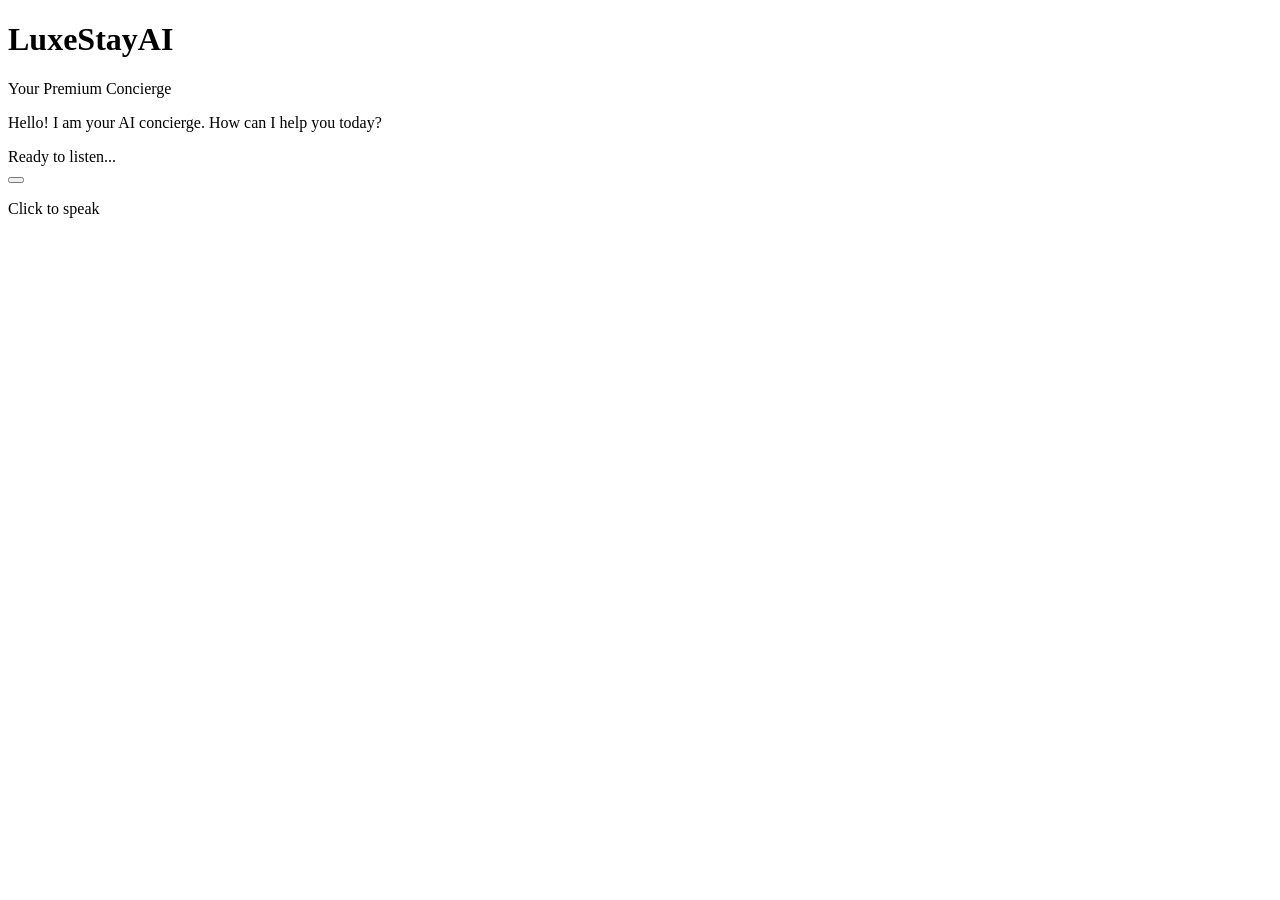
==== static/index.html @ 2bc7e4b6 "Add initial project structure with .gitignore, README, and main application files" ====
<!DOCTYPE html>
<html lang="en">
<head>
    <meta charset="UTF-8">
    <meta name="viewport" content="width=device-width, initial-scale=1.0">
    <title>LuxeStay AI | Hotel Assistant</title>
    <link rel="stylesheet" href="style.css">
    <link rel="preconnect" href="https://fonts.googleapis.com">
    <link rel="preconnect" href="https://fonts.gstatic.com" crossorigin>
    <link href="https://fonts.googleapis.com/css2?family=Outfit:wght@300;400;600&display=swap" rel="stylesheet">
</head>
<body>
    <div class="glass-container">
        <header>
            <h1>LuxeStay<span>AI</span></h1>
            <p>Your Premium Concierge</p>
        </header>

        <div class="chat-display" id="chatDisplay">
            <div class="message system">
                <p>Hello! I am your AI concierge. How can I help you today?</p>
            </div>
        </div>

        <div class="controls">
            <div class="status" id="statusText">Ready to listen...</div>
            <button id="recordBtn" class="record-btn">
                <div class="mic-icon"></div>
            </button>
            <p class="hint">Click to speak</p>
        </div>
    </div>

    <audio id="responseAudio" hidden></audio>

    <script src="script.js"></script>
</body>
</html>
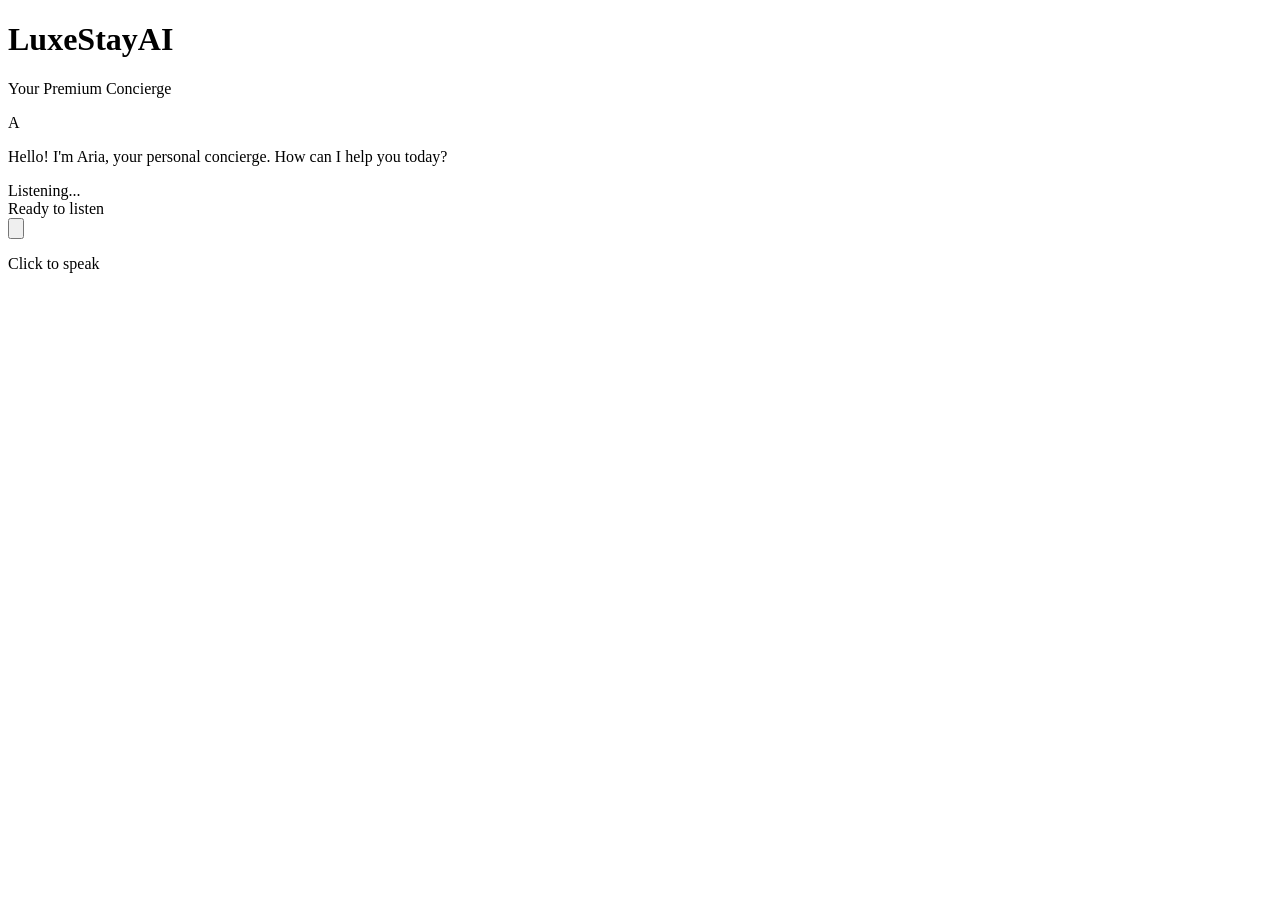
==== commit 02c659c8: "Remove LLM and main service files; update index.html for improved UI and accessibility" ====
--- a/static/index.html
+++ b/static/index.html
@@ -7,31 +7,43 @@
     <link rel="stylesheet" href="style.css">
     <link rel="preconnect" href="https://fonts.googleapis.com">
     <link rel="preconnect" href="https://fonts.gstatic.com" crossorigin>
-    <link href="https://fonts.googleapis.com/css2?family=Outfit:wght@300;400;600&display=swap" rel="stylesheet">
+    <link href="https://fonts.googleapis.com/css2?family=Outfit:wght@300;400;500;600&display=swap" rel="stylesheet">
 </head>
 <body>
     <div class="glass-container">
         <header>
             <h1>LuxeStay<span>AI</span></h1>
-            <p>Your Premium Concierge</p>
+            <p class="tagline">Your Premium Concierge</p>
         </header>
 
         <div class="chat-display" id="chatDisplay">
             <div class="message system">
-                <p>Hello! I am your AI concierge. How can I help you today?</p>
+                <div class="avatar">A</div>
+                <p>Hello! I'm Aria, your personal concierge. How can I help you today?</p>
             </div>
         </div>
 
+        <!-- Live transcript while speaking -->
+        <div class="interim-bar" id="interimBar">
+            <span class="live-dot"></span>
+            <span id="interimText">Listening...</span>
+        </div>
+
         <div class="controls">
-            <div class="status" id="statusText">Ready to listen...</div>
-            <button id="recordBtn" class="record-btn">
-                <div class="mic-icon"></div>
+            <div class="status" id="statusText">Ready to listen</div>
+            <button id="recordBtn" class="record-btn" aria-label="Start recording">
+                <svg class="mic-svg" viewBox="0 0 24 24" fill="none" xmlns="http://www.w3.org/2000/svg">
+                    <rect x="9" y="2" width="6" height="12" rx="3" fill="currentColor"/>
+                    <path d="M5 10a7 7 0 0 0 14 0" stroke="currentColor" stroke-width="2" stroke-linecap="round"/>
+                    <line x1="12" y1="19" x2="12" y2="22" stroke="currentColor" stroke-width="2" stroke-linecap="round"/>
+                    <line x1="8" y1="22" x2="16" y2="22" stroke="currentColor" stroke-width="2" stroke-linecap="round"/>
+                </svg>
+                <div class="ring ring1"></div>
+                <div class="ring ring2"></div>
             </button>
-            <p class="hint">Click to speak</p>
+            <p class="hint" id="hintText">Click to speak</p>
         </div>
     </div>
-
-    <audio id="responseAudio" hidden></audio>
 
     <script src="script.js"></script>
 </body>
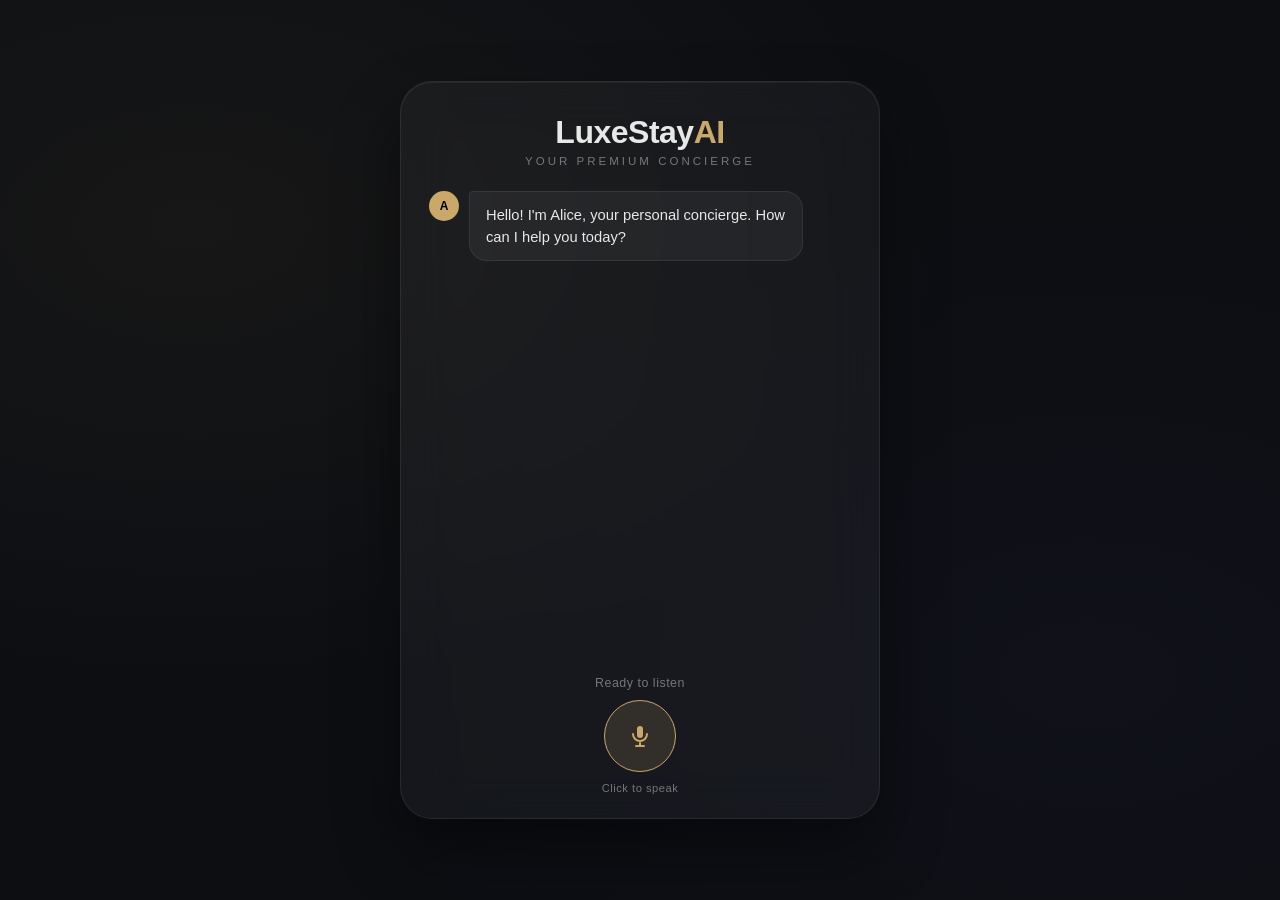
==== commit 9c140b1b: "Added LangGraph Booking Agent implementation and state management" ====
--- a/static/index.html
+++ b/static/index.html
@@ -19,7 +19,7 @@
         <div class="chat-display" id="chatDisplay">
             <div class="message system">
                 <div class="avatar">A</div>
-                <p>Hello! I'm Aria, your personal concierge. How can I help you today?</p>
+                <p>Hello! I'm Alice, your personal concierge. How can I help you today?</p>
             </div>
         </div>
 
--- a/static/style.css
+++ b/static/style.css
@@ -0,0 +1,234 @@
+:root {
+    --gold: #c9a86a;
+    --gold-dim: rgba(201, 168, 106, 0.15);
+    --bg: #0c0e12;
+    --surface: rgba(255, 255, 255, 0.04);
+    --border: rgba(255, 255, 255, 0.08);
+    --text: #e8e8e8;
+    --text-dim: rgba(232, 232, 232, 0.45);
+    --user-bubble: #c9a86a;
+    --system-bubble: rgba(255, 255, 255, 0.05);
+}
+
+* { margin: 0; padding: 0; box-sizing: border-box; }
+
+body {
+    background: var(--bg);
+    background-image:
+        radial-gradient(ellipse at 15% 25%, rgba(201, 168, 106, 0.06) 0%, transparent 50%),
+        radial-gradient(ellipse at 85% 75%, rgba(120, 100, 200, 0.04) 0%, transparent 50%);
+    min-height: 100vh;
+    display: flex;
+    justify-content: center;
+    align-items: center;
+    font-family: 'Outfit', sans-serif;
+    color: var(--text);
+}
+
+/* ── Container ── */
+.glass-container {
+    background: var(--surface);
+    backdrop-filter: blur(24px);
+    -webkit-backdrop-filter: blur(24px);
+    border: 1px solid var(--border);
+    border-radius: 32px;
+    width: 90%;
+    max-width: 480px;
+    height: 82vh;
+    max-height: 760px;
+    padding: 32px 28px 24px;
+    display: flex;
+    flex-direction: column;
+    box-shadow: 0 32px 64px rgba(0,0,0,0.45), inset 0 1px 0 rgba(255,255,255,0.06);
+}
+
+/* ── Header ── */
+header {
+    text-align: center;
+    margin-bottom: 24px;
+    flex-shrink: 0;
+}
+header h1 {
+    font-size: 2rem;
+    font-weight: 600;
+    letter-spacing: -0.5px;
+}
+header h1 span { color: var(--gold); }
+.tagline {
+    font-size: 0.72rem;
+    font-weight: 300;
+    text-transform: uppercase;
+    letter-spacing: 3px;
+    color: var(--text-dim);
+    margin-top: 4px;
+}
+
+/* ── Chat ── */
+.chat-display {
+    flex: 1;
+    overflow-y: auto;
+    display: flex;
+    flex-direction: column;
+    gap: 14px;
+    padding-right: 6px;
+    margin-bottom: 12px;
+}
+.chat-display::-webkit-scrollbar { width: 3px; }
+.chat-display::-webkit-scrollbar-thumb {
+    background: var(--border);
+    border-radius: 4px;
+}
+
+.message {
+    display: flex;
+    align-items: flex-start;
+    gap: 10px;
+    animation: slideUp 0.3s ease-out;
+    max-width: 90%;
+}
+.message.user {
+    align-self: flex-end;
+    flex-direction: row-reverse;
+}
+.message.system { align-self: flex-start; }
+
+.avatar {
+    width: 30px;
+    height: 30px;
+    border-radius: 50%;
+    background: var(--gold);
+    color: #000;
+    font-size: 0.75rem;
+    font-weight: 600;
+    display: flex;
+    align-items: center;
+    justify-content: center;
+    flex-shrink: 0;
+}
+.message.user .avatar {
+    background: rgba(255,255,255,0.1);
+    color: var(--text);
+    border: 1px solid var(--border);
+}
+
+.message p {
+    padding: 12px 16px;
+    border-radius: 18px;
+    font-size: 0.92rem;
+    line-height: 1.5;
+}
+.message.system p {
+    background: var(--system-bubble);
+    border: 1px solid var(--border);
+    border-top-left-radius: 4px;
+}
+.message.user p {
+    background: var(--user-bubble);
+    color: #111;
+    font-weight: 500;
+    border-top-right-radius: 4px;
+}
+
+/* Typing cursor for streaming */
+.message p.streaming::after {
+    content: '▋';
+    animation: blink 0.7s step-end infinite;
+    color: var(--gold);
+    margin-left: 2px;
+}
+@keyframes blink { 0%,100%{opacity:1} 50%{opacity:0} }
+
+/* ── Interim bar ── */
+.interim-bar {
+    display: none;
+    align-items: center;
+    gap: 8px;
+    background: rgba(201, 168, 106, 0.08);
+    border: 1px solid rgba(201, 168, 106, 0.2);
+    border-radius: 12px;
+    padding: 8px 14px;
+    margin-bottom: 12px;
+    font-size: 0.85rem;
+    color: var(--gold);
+    min-height: 38px;
+    flex-shrink: 0;
+}
+.interim-bar.visible { display: flex; }
+.live-dot {
+    width: 7px;
+    height: 7px;
+    border-radius: 50%;
+    background: var(--gold);
+    flex-shrink: 0;
+    animation: pulse-dot 1s ease-in-out infinite;
+}
+@keyframes pulse-dot {
+    0%,100% { opacity: 1; transform: scale(1); }
+    50%      { opacity: 0.4; transform: scale(0.7); }
+}
+#interimText { flex: 1; font-style: italic; }
+
+/* ── Controls ── */
+.controls {
+    display: flex;
+    flex-direction: column;
+    align-items: center;
+    gap: 10px;
+    flex-shrink: 0;
+}
+.status {
+    font-size: 0.78rem;
+    color: var(--text-dim);
+    transition: color 0.3s;
+    letter-spacing: 0.5px;
+}
+
+.record-btn {
+    position: relative;
+    width: 72px;
+    height: 72px;
+    border-radius: 50%;
+    background: var(--gold-dim);
+    border: 1.5px solid var(--gold);
+    cursor: pointer;
+    display: flex;
+    justify-content: center;
+    align-items: center;
+    transition: transform 0.3s cubic-bezier(0.34,1.56,0.64,1), background 0.3s;
+    outline: none;
+    color: var(--gold);
+}
+.record-btn:hover { transform: scale(1.06); background: rgba(201,168,106,0.2); }
+.record-btn.recording {
+    background: var(--gold);
+    color: #111;
+    transform: scale(1.1);
+}
+.mic-svg { width: 24px; height: 24px; position: relative; z-index: 1; }
+
+/* Ripple rings when recording */
+.ring {
+    position: absolute;
+    inset: -1px;
+    border-radius: 50%;
+    border: 1.5px solid var(--gold);
+    opacity: 0;
+    pointer-events: none;
+}
+.record-btn.recording .ring1 { animation: ripple 1.5s ease-out infinite; }
+.record-btn.recording .ring2 { animation: ripple 1.5s ease-out 0.5s infinite; }
+@keyframes ripple {
+    0%   { transform: scale(1); opacity: 0.6; }
+    100% { transform: scale(1.8); opacity: 0; }
+}
+
+.hint {
+    font-size: 0.7rem;
+    color: var(--text-dim);
+    letter-spacing: 0.5px;
+}
+
+@keyframes slideUp {
+    from { opacity: 0; transform: translateY(8px); }
+    to   { opacity: 1; transform: translateY(0); }
+}
